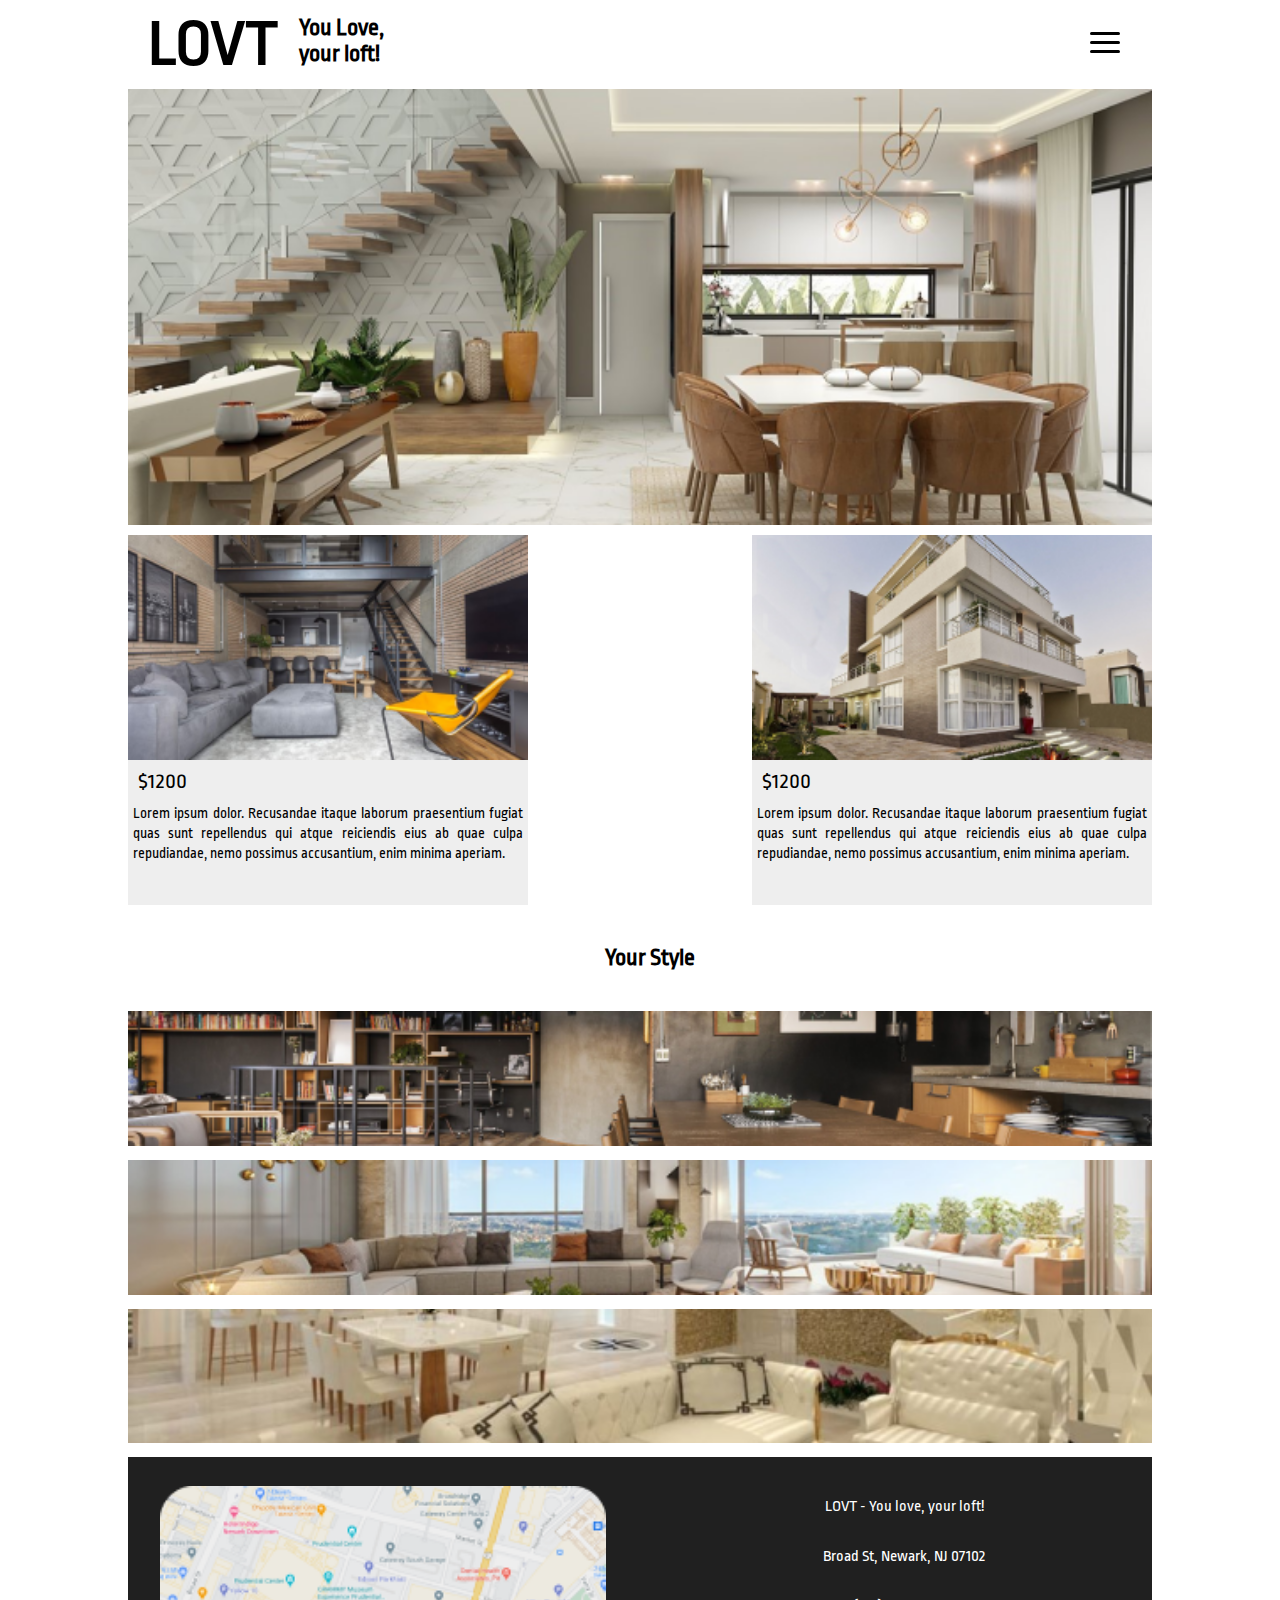
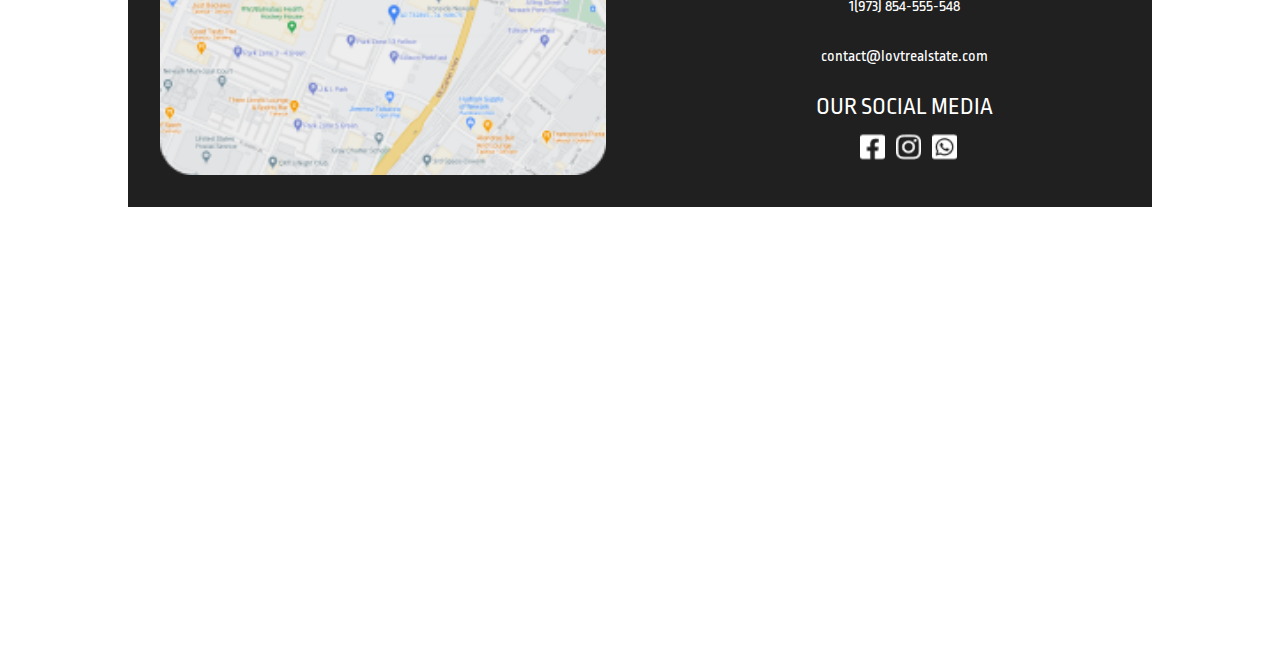
==== index.html @ adc5645a "primer commit LOVT" ====
<!DOCTYPE html>
<html lang="en">
<head>
    <meta charset="UTF-8">
    <meta http-equiv="X-UA-Compatible" content="IE=edge">
    <meta name="viewport" content="width=device-width, initial-scale=1.0">
    <link rel="stylesheet" href="css/styles.css">
    <title>Lovt</title>
</head>
<body>
    <div class="container">
    <header>
        <nav class="navbar">
            
            <div class="logo">
                <h1>LOVT</h1>
                <h2>You Love, <br>
                your loft! </h2>
            </div>
            
            <a href="" class="toggle-button">
                <span class="bar"></span>
                <span class="bar"></span>
                <span class="bar"></span>
            </a>
        </nav>
        
        
        
    </header>

    <main>
        <section class="banner">
            <div class="slide">
                <img src="img/Rectangle 3img-ppal.png" alt="imagenppal">
            </div>
            <div class="setas">
                <a href="#" class="left" title="anterior"></a>
                <a href="#" class="right" title="proximo"></a>
            </div>
        </section>

    
        <section class="projects">
            <div class="card-container">
                <div class="card">
                    <img src="img/Rectangle 6-card-izq.png">
                    <p class="precio">$1200</p>
                    <p class="descrip">Lorem ipsum dolor. Recusandae itaque laborum praesentium fugiat quas sunt repellendus qui atque reiciendis eius ab quae culpa repudiandae, nemo possimus accusantium, enim minima aperiam.</p>
                </div>
                <div class="card">
                    <img src="img/Rectangle 7-card-der.png">
                    <p class="precio">$1200</p>
                    <p class="descrip">Lorem ipsum dolor. Recusandae itaque laborum praesentium fugiat quas sunt repellendus qui atque reiciendis eius ab quae culpa repudiandae, nemo possimus accusantium, enim minima aperiam.</p>
                </div>
            </div>

        </section>
        <div class="divisor"></div>
        <section class="styles">
            <h2>Your Style</h2>
            <div class="imagen-styles">
                <img src="img/Rectangle 11-primer.png" alt="primerimg">
                <img src="img/Rectangle 12-seg.png" alt="segundaimg">
                <img src="img/Rectangle 13-ter.png" alt="tercerimg">
            </div>

        </section>

    </main>

    <footer>
        
            <div class="mapa">
                <img src="img/image 1(1).png" alt="mapa">
            </div>
            <div class="contacto">
                <p>LOVT - You love, your loft!</p>
                <p>Broad St, Newark, NJ 07102</p>
                <p>1(973) 854-555-548</p>
                <p>contact@lovtrealstate.com</p>
            
            <div class="social-media">
                <p>Our Social Media</p>
                <a href="http://www.facebook.com" target="_blank"><img src="img/facebook-square-brands 1.png" class="rotate"></a> 
                <a href="http://www.instagram.com" target="_blank"><img src="img/instagram-brands (1) 1.png"class="rotate"></a> 
                <a href="http://www.linkedin.com" target="_blank"><img src="img/whatsapp-square-brands 1.png"class="rotate"></a> 
            </div>
        </div>


    </footer>
</div>
</body>
</html>
---- css/styles.css ----
@import url('https://fonts.googleapis.com/css2?family=Ropa+Sans:ital@0;1&display=swap');

*{
    margin:0;
    padding:0;
    box-sizing: border-box;
}

body {
    font-family: ropa Sans;
    background-color: white;
}

.container {
    width:80%;
    max-width: 1100px;
    height:250vh;
    background-color: white;
    margin:0 auto;
}


header .navbar {
    width:100%;
    background-color: white;
    display:flex;
    justify-content: space-between;
    align-items: center;

}

header .logo h1{
    font-size: 4rem;
    padding:10px;
    
}

.logo h1,h2{
    float:left;
    margin-left:10px;
    
}

.logo h2 {
    padding-top:15px;
}

header .toggle-button {
    position:absolute;
    top:2rem;
    right: 10rem;
    display:flex;
    justify-content: space-between;
    width:30px;
    height:21px;
    flex-direction: column;
}

header .toggle-button .bar{
    background-color: black;
    height: 3px;
    width:100%;
    border-radius:10px;
}

.slide img{
    width:100%;
}


.slide {
    display:flex;
    justify-content: center;
}

.card-container{
    width:100%;
    display: flex;
    flex:row wrap;
    justify-content: space-between;
    margin-top:10px;


}

.card {
    background-color: #eee;
    width:400px;
    height: 370px;
    text-align: justify;
    color:lightgrey;
    
    
}
.card .precio {
    font-size:22px;
    color:black;
    margin-left:5px;
    padding:5px;
}

.card img {
    width:100%;

}
.card .descrip {
    font-size:15px;
    line-height: 20px;
    padding:5px;
    color:black
}

.divisor {
    height:40px;
}

.styles h2 {
    width:100%;
    text-align:center;
    margin-bottom: 40px;
}

.styles .imagen-styles img {
    margin-bottom: 10px;
    text-align: center;
}

.imagen-styles img {
    width:100%;
}


footer {
    height: 350px;
    background-color:rgb(32, 32, 32);
    display: flex;
    justify-content: space-between;
    align-items: center;
    width: 100%;

}

.mapa {
    width: 50%;
    text-align: left;
    margin-left:2rem;
}

footer .mapa img {
    width: 90%;
}

.contacto {
    width: 50%;
    line-height: 50px;
    text-align: center;
    display: flex;
    flex-direction: column;
    justify-content: space-between;
    color:white;
}

.social-media img {
    width:25px;       
    margin-left: 8px;
}

.social-media p {
    text-transform: uppercase;
    font-size: 1.5rem;
    
}

.social-media {
    text-align:center;
}
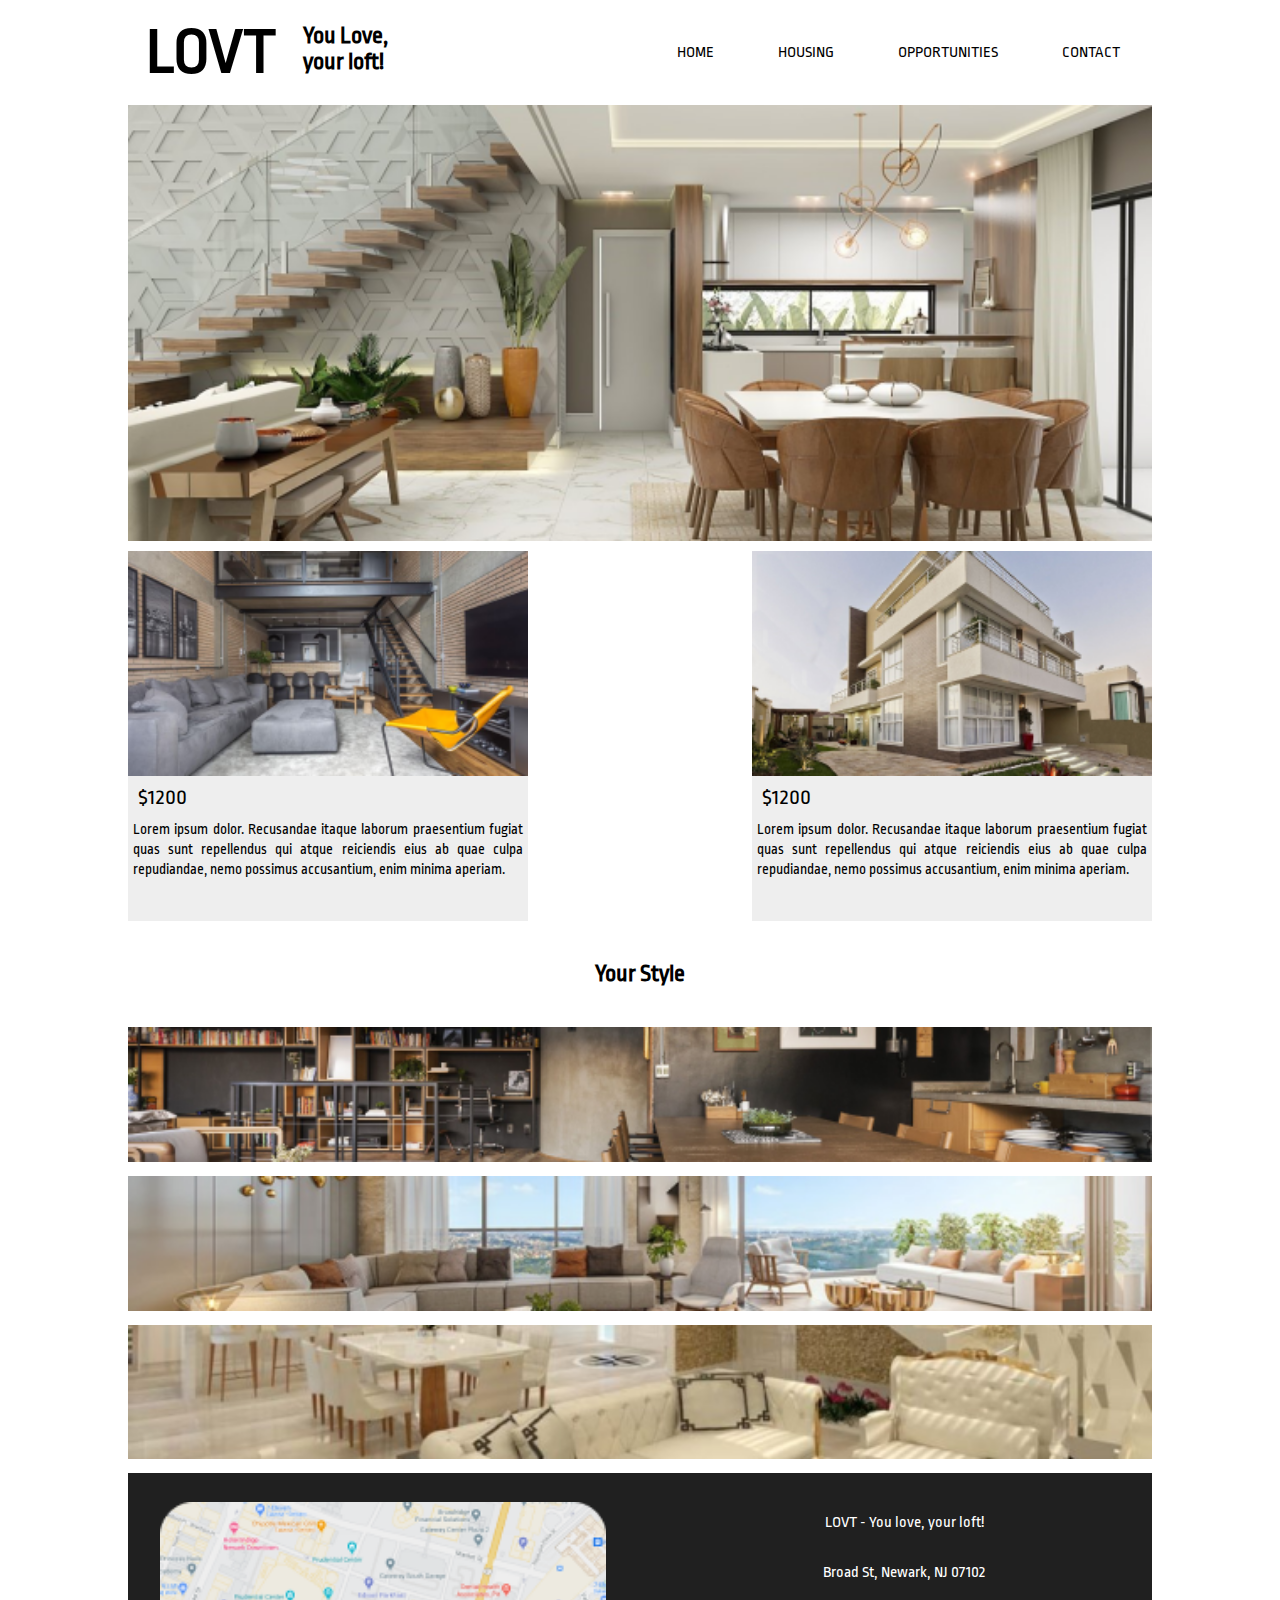
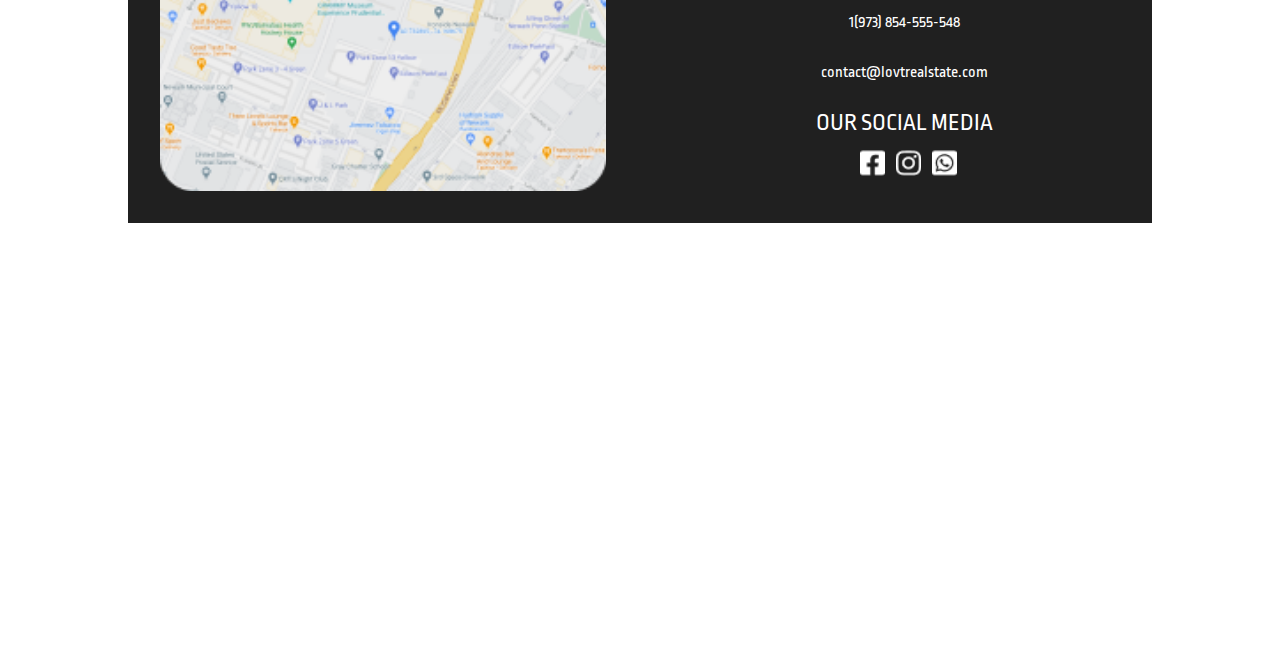
==== commit e69bc37f: "toggle menu added" ====
--- a/index.html
+++ b/index.html
@@ -18,11 +18,20 @@
                 your loft! </h2>
             </div>
             
-            <a href="" class="toggle-button">
+            <a href="#" class="toggle-button">
                 <span class="bar"></span>
                 <span class="bar"></span>
                 <span class="bar"></span>
             </a>
+
+            <div class="navbar-links">
+                <ul>
+                    <li><a href="#">Home</a></li>
+                    <li><a href="#">Housing</a></li>
+                    <li><a href="#">Opportunities</a></li>
+                    <li><a href="#">Contact</a></li>
+                </ul>
+            </div>
         </nav>
         
         
@@ -91,6 +100,7 @@
 
     </footer>
 </div>
+<script src="app.js"></script>
 </body>
 </html>
 
--- a/css/styles.css
+++ b/css/styles.css
@@ -24,32 +24,52 @@
     width:100%;
     background-color: white;
     display:flex;
+    
     justify-content: space-between;
     align-items: center;
 
 }
+
 
 header .logo h1{
     font-size: 4rem;
     padding:10px;
-    
-}
-
-.logo h1,h2{
+    margin:.5rem;
+    
+}
+
+.logo h1,
+.logo h2{
     float:left;
-    margin-left:10px;
-    
+    margin:.5rem;
+    align-items: center;
 }
 
 .logo h2 {
     padding-top:15px;
 }
 
+@media screen and (max-width:860px){
+    .logo {
+        align-self: flex-start;
+    }
+    
+    .logo h1,
+    .logo h2 {
+        margin:0;
+        padding:0;
+
+    }   
+    .logo h2 {
+        padding-top:25px;
+    }
+}
+
 header .toggle-button {
     position:absolute;
-    top:2rem;
-    right: 10rem;
-    display:flex;
+    top:2.5rem;
+    right: 5.1rem;
+    display:none;
     justify-content: space-between;
     width:30px;
     height:21px;
@@ -62,6 +82,71 @@
     width:100%;
     border-radius:10px;
 }
+
+
+.navbar-links ul {
+    display:flex;
+    justify-content: space-between;
+    margin: 0;
+    padding:0;
+
+}
+
+.navbar-links li {
+    list-style: none;
+    padding:1rem
+}
+
+.navbar-links li:hover{
+    background-color: orangered;
+}
+
+.navbar-links li a {
+    text-transform: uppercase;
+    text-decoration: none;
+    padding:1rem;
+    color:black;
+
+}
+
+
+@media screen and (max-width:850px){
+    header .logo{
+        text-align: left;
+        margin:0;
+        padding:0;
+    }
+    
+    header .toggle-button {
+        display:flex;
+    }
+    
+    .navbar {
+        flex-direction: column;
+        align-items: flex-start;
+        
+    }
+    
+    .navbar-links {
+        display:none;
+        width: 100%;
+    }
+    .navbar-links ul {
+        width:100%;
+        flex-direction:row;
+        justify-content: space-between;
+        
+    }
+   
+    
+    .navbar-links.active{
+        display:flex;
+        
+    }
+   
+}
+
+
 
 .slide img{
     width:100%;
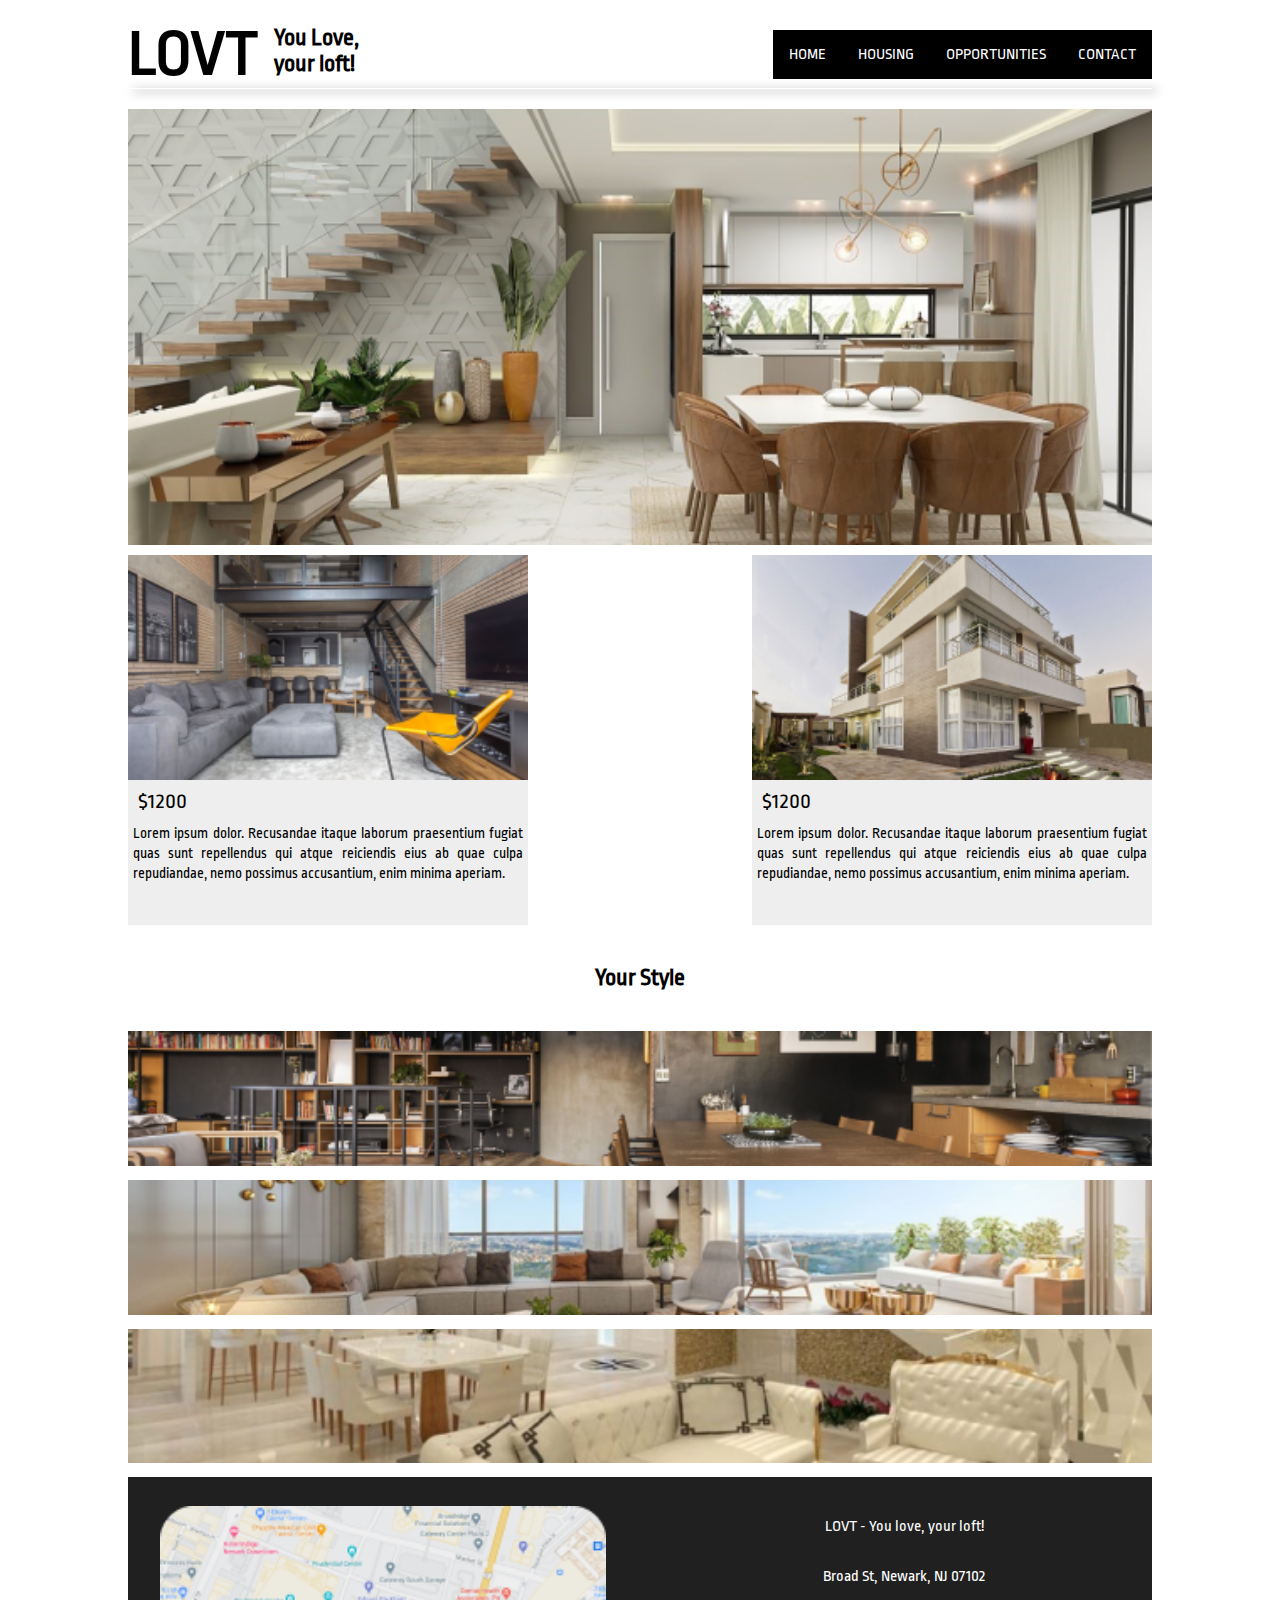
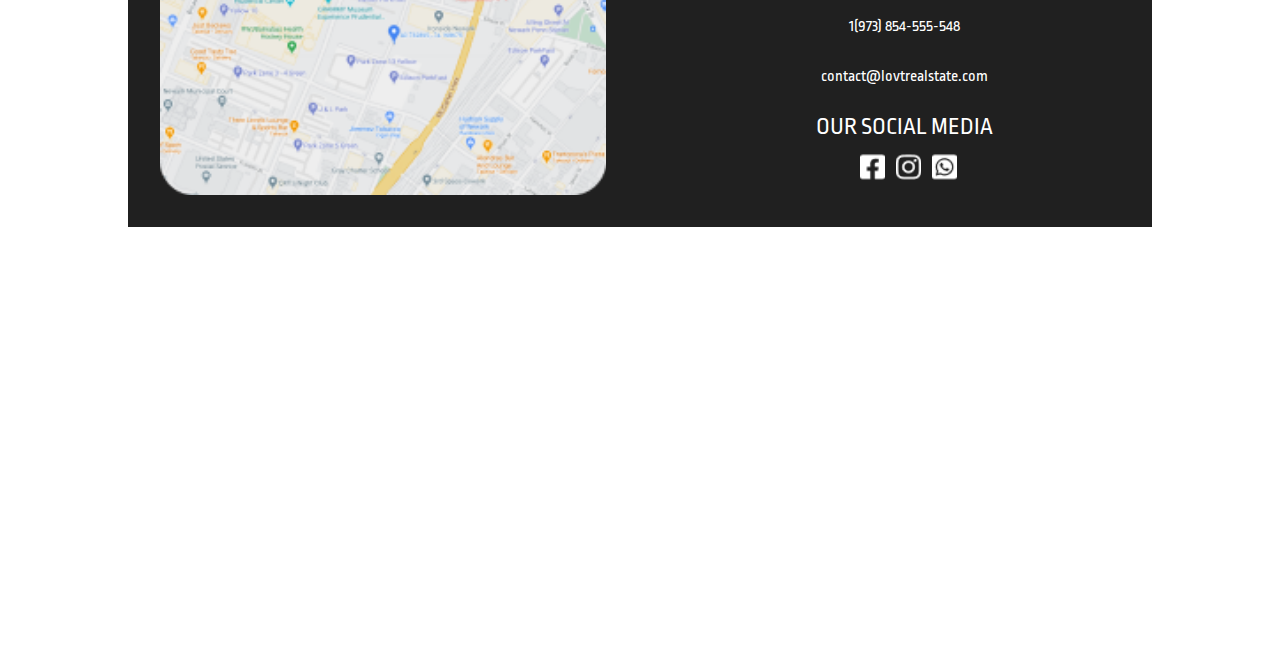
==== commit 8139f8db: "projeto 2.0" ====
--- a/index.html
+++ b/index.html
@@ -57,6 +57,7 @@
                     <p class="precio">$1200</p>
                     <p class="descrip">Lorem ipsum dolor. Recusandae itaque laborum praesentium fugiat quas sunt repellendus qui atque reiciendis eius ab quae culpa repudiandae, nemo possimus accusantium, enim minima aperiam.</p>
                 </div>
+                <div class="divisor"></div>
                 <div class="card">
                     <img src="img/Rectangle 7-card-der.png">
                     <p class="precio">$1200</p>
--- a/css/styles.css
+++ b/css/styles.css
@@ -9,6 +9,7 @@
 body {
     font-family: ropa Sans;
     background-color: white;
+
 }
 
 .container {
@@ -19,37 +20,46 @@
     margin:0 auto;
 }
 
+header::after {
+    content:"";
+    position:absolute;
+    bottom: 0px;
+    top:5.5rem;
+    height: .5px;
+    
+    background-color: none;
+    width:80%;
+    box-shadow: 5px 2px 10px rgba(0,0,0,0.9);
+    
+}
 
 header .navbar {
     width:100%;
     background-color: white;
     display:flex;
-    
     justify-content: space-between;
     align-items: center;
-
-}
-
+    transition: top 1s ease;
+    margin:20px auto;
+    
+}
 
 header .logo h1{
     font-size: 4rem;
-    padding:10px;
-    margin:.5rem;
-    
-}
-
-.logo h1,
-.logo h2{
+    align-items:self;
     float:left;
-    margin:.5rem;
-    align-items: center;
-}
-
-.logo h2 {
-    padding-top:15px;
-}
-
-@media screen and (max-width:860px){
+}
+
+
+
+header .logo h2 {
+    float:left;
+    margin-left:15px;
+        padding-top:5px;
+    
+}
+
+@media screen and (max-width:850px){
     .logo {
         align-self: flex-start;
     }
@@ -58,17 +68,23 @@
     .logo h2 {
         margin:0;
         padding:0;
-
     }   
+    
     .logo h2 {
-        padding-top:25px;
+        margin-left:15px;
+        padding-top:5px;
+        
+    }
+    .card {
+        margin-right:10px;
+        
     }
 }
 
 header .toggle-button {
     position:absolute;
     top:2.5rem;
-    right: 5.1rem;
+    right: 5.2rem;
     display:none;
     justify-content: space-between;
     width:30px;
@@ -89,23 +105,26 @@
     justify-content: space-between;
     margin: 0;
     padding:0;
-
+    background-color: black;
+    transition: top 5s ease;
 }
 
 .navbar-links li {
     list-style: none;
-    padding:1rem
+    padding:1rem 0;
+    
 }
 
 .navbar-links li:hover{
     background-color: orangered;
+    
 }
 
 .navbar-links li a {
     text-transform: uppercase;
     text-decoration: none;
     padding:1rem;
-    color:black;
+    color:white;
 
 }
 
@@ -124,7 +143,7 @@
     .navbar {
         flex-direction: column;
         align-items: flex-start;
-        
+        transition: top 1s ease;
     }
     
     .navbar-links {
@@ -135,13 +154,13 @@
         width:100%;
         flex-direction:row;
         justify-content: space-between;
-        
+        transition: top 1s ease;
     }
    
     
     .navbar-links.active{
         display:flex;
-        
+        transition: top 1s ease;
     }
    
 }
@@ -161,10 +180,8 @@
 .card-container{
     width:100%;
     display: flex;
-    flex:row wrap;
     justify-content: space-between;
     margin-top:10px;
-
 
 }
 
@@ -173,10 +190,14 @@
     width:400px;
     height: 370px;
     text-align: justify;
-    color:lightgrey;
-    
-    
-}
+    color:lightgrey;    
+}
+
+.divisor{
+    height: 30px;
+    width:10px;
+}
+
 .card .precio {
     font-size:22px;
     color:black;
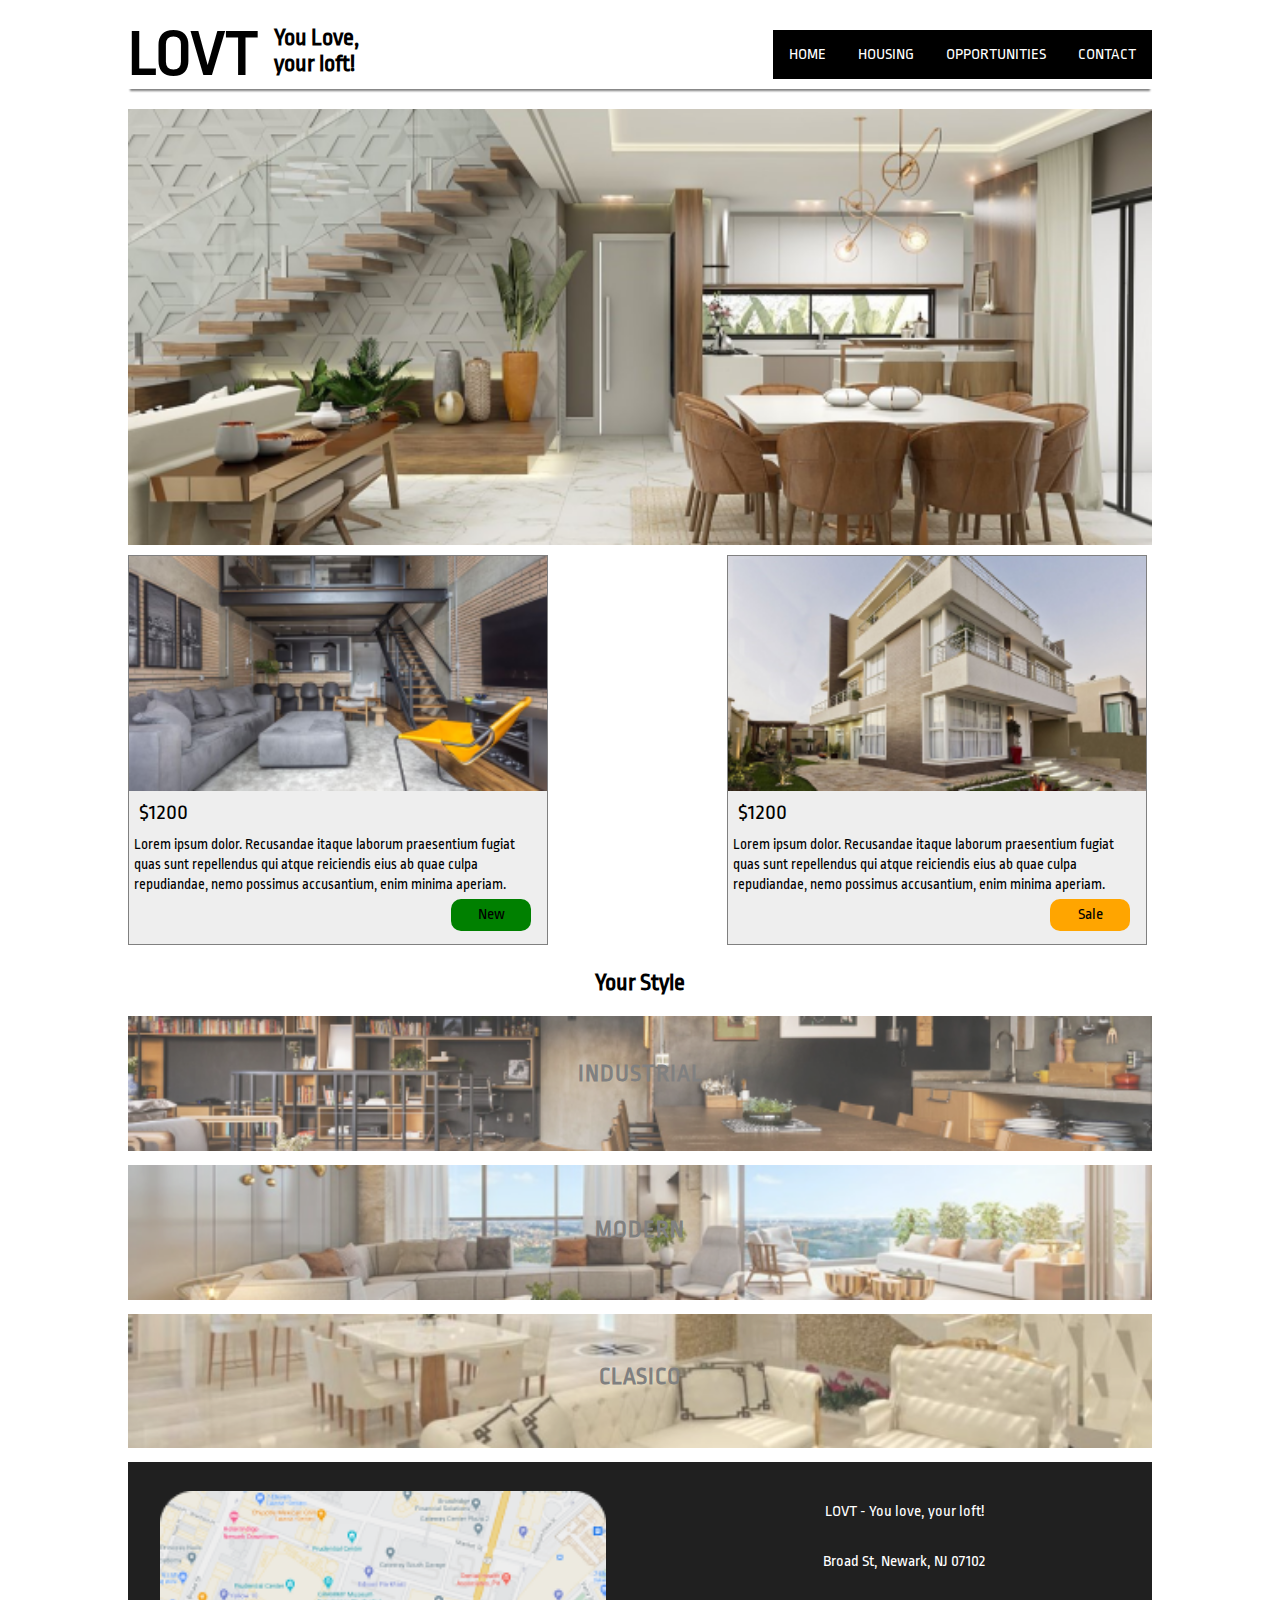
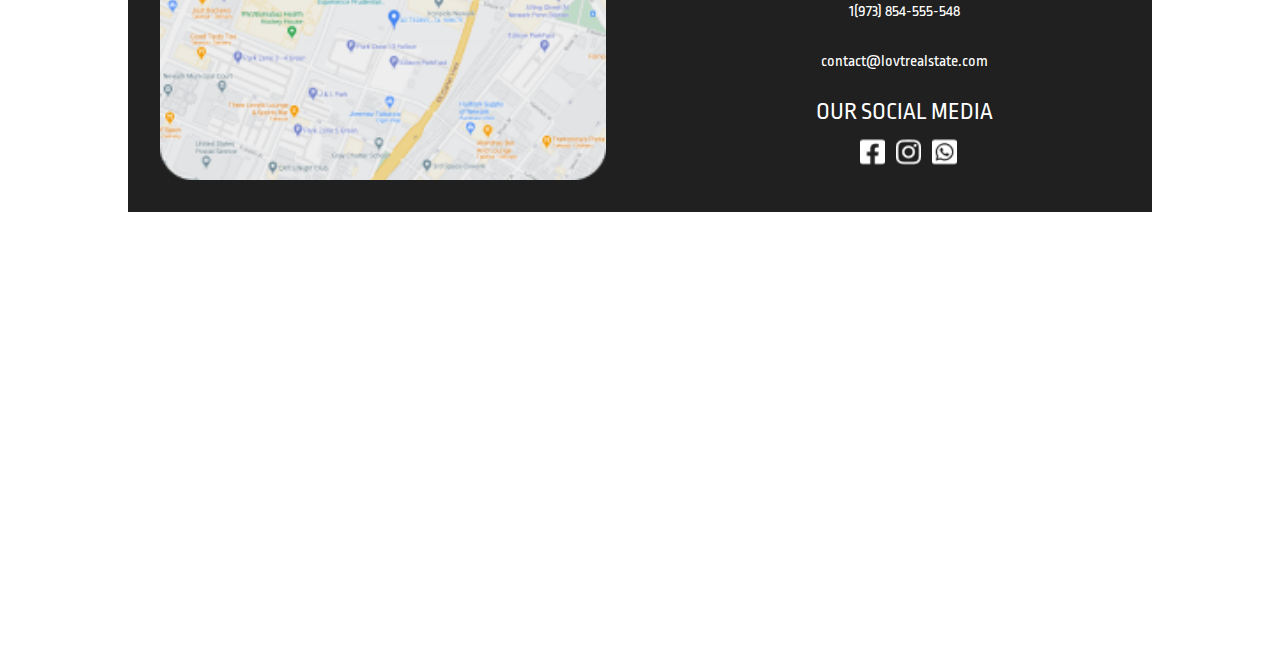
==== commit 00463d9a: "actualizado 05-05" ====
--- a/index.html
+++ b/index.html
@@ -26,16 +26,15 @@
 
             <div class="navbar-links">
                 <ul>
-                    <li><a href="#">Home</a></li>
+                    <li><a href="index.html">Home</a></li>
                     <li><a href="#">Housing</a></li>
                     <li><a href="#">Opportunities</a></li>
-                    <li><a href="#">Contact</a></li>
+                    <li><a href="contact.html">Contact</a></li>
                 </ul>
             </div>
         </nav>
         
-        
-        
+    
     </header>
 
     <main>
@@ -51,28 +50,41 @@
 
     
         <section class="projects">
+            
             <div class="card-container">
                 <div class="card">
                     <img src="img/Rectangle 6-card-izq.png">
                     <p class="precio">$1200</p>
                     <p class="descrip">Lorem ipsum dolor. Recusandae itaque laborum praesentium fugiat quas sunt repellendus qui atque reiciendis eius ab quae culpa repudiandae, nemo possimus accusantium, enim minima aperiam.</p>
+                    <div class="cartel">
+                        <p>New</p>
+                    </div>
+                    
                 </div>
-                <div class="divisor"></div>
+            
+                <!-- <div class="divisor"></div> -->
                 <div class="card">
                     <img src="img/Rectangle 7-card-der.png">
                     <p class="precio">$1200</p>
                     <p class="descrip">Lorem ipsum dolor. Recusandae itaque laborum praesentium fugiat quas sunt repellendus qui atque reiciendis eius ab quae culpa repudiandae, nemo possimus accusantium, enim minima aperiam.</p>
+                    <div class="cartel-2">
+                        <p>Sale</p>
+                    </div>
                 </div>
+
             </div>
 
         </section>
-        <div class="divisor"></div>
+        
         <section class="styles">
             <h2>Your Style</h2>
             <div class="imagen-styles">
-                <img src="img/Rectangle 11-primer.png" alt="primerimg">
-                <img src="img/Rectangle 12-seg.png" alt="segundaimg">
-                <img src="img/Rectangle 13-ter.png" alt="tercerimg">
+                <img src="img/Rectangle 11-primer.png" class="pic1" alt="primerimg">
+                <div class="descript tipo"><p>INDUSTRIAL</p></div>
+                <img src="img/Rectangle 12-seg.png" class="pic2" alt="segundaimg">
+                <div class="descript-2 tipo"><p>MODERN</p></div>
+                <img src="img/Rectangle 13-ter.png" class="pic3" alt="tercerimg">
+                <div class="descript-3 tipo"><p>CLASICO</p></div>
             </div>
 
         </section>
--- a/css/styles.css
+++ b/css/styles.css
@@ -7,7 +7,7 @@
 }
 
 body {
-    font-family: ropa Sans;
+    font-family: "Ropa Sans", sans-serif;
     background-color: white;
 
 }
@@ -20,18 +20,17 @@
     margin:0 auto;
 }
 
+/*
 header::after {
     content:"";
     position:absolute;
     bottom: 0px;
     top:5.5rem;
-    height: .5px;
-    
+    height: .5px;    
     background-color: none;
     width:80%;
-    box-shadow: 5px 2px 10px rgba(0,0,0,0.9);
-    
-}
+    box-shadow: 5px 2px 10px rgba(0,0,0,0.9);  
+} */
 
 header .navbar {
     width:100%;
@@ -48,6 +47,10 @@
     font-size: 4rem;
     align-items:self;
     float:left;
+}
+
+header {
+    box-shadow: 0 4px 2px -2px gray;
 }
 
 
@@ -175,22 +178,73 @@
 .slide {
     display:flex;
     justify-content: center;
+    margin-bottom:10px;
 }
 
 .card-container{
-    width:100%;
     display: flex;
-    justify-content: space-between;
-    margin-top:10px;
-
+    flex-direction: row;
+    
+    justify-content: space-between;
+    align-items: center;
+    
+    
 }
 
 .card {
-    background-color: #eee;
-    width:400px;
+    background-color:#eee;
+    box-sizing: border-box;
+    width: 420px;
+    height: 390px;
+    position:relative; 
+    margin-bottom:5px;
+    border:1px solid grey;    
+    margin-right: 5px;
+    /*background-color: #eee;
+    width:100%;
     height: 370px;
     text-align: justify;
-    color:lightgrey;    
+    color:lightgrey;   */
+}
+
+.cartel {
+    width:5rem;
+    height:2rem;
+    background-color:green;
+    position:absolute;
+    top:-1;
+    right:1rem;
+    border-start-end-radius: 10px;
+    border-end-end-radius:10px;
+    border-top-left-radius: 10px;
+    border-bottom-left-radius: 10px;
+    text-align:center;
+    line-height:2rem;
+}
+
+.cartel:hover {
+    transform: scale(1.09)
+}
+
+.cartel-2:hover {
+    transform: scale(1.09)
+}
+
+.cartel-2 {
+    width:5rem;
+    height:2rem;
+    background-color:orange;
+    position:absolute;
+    top:-20;
+    right:1rem;
+    border-start-end-radius: 10px;
+    border-end-end-radius:10px;
+    border-top-left-radius: 10px;
+    border-bottom-left-radius: 10px;
+    text-align:center;
+    line-height:2rem;
+    
+    
 }
 
 .divisor{
@@ -216,14 +270,12 @@
     color:black
 }
 
-.divisor {
-    height:40px;
-}
 
 .styles h2 {
-    width:100%;
-    text-align:center;
-    margin-bottom: 40px;
+    margin-top:20px;
+    width:100%;
+    text-align:center;
+    margin-bottom: 20px;
 }
 
 .styles .imagen-styles img {
@@ -233,8 +285,55 @@
 
 .imagen-styles img {
     width:100%;
-}
-
+    background: black;
+    opacity:0.8;
+}
+
+.imagen-styles {
+    position:relative;
+
+}
+
+.descript {
+    position:absolute;
+    width:100%;
+    margin:0;
+    top:10%;
+    left:0;
+    display:flex;
+    justify-content: center;
+    align-self: center;
+}
+
+.descript-2 {
+    position:absolute;
+    width:100%;
+    margin:0;
+    top:45%;
+    left:0;
+    display:flex;
+    justify-content: center;
+    align-self: center;
+}
+
+.descript-3 {
+    position:absolute;
+    width:100%;
+    margin:0;
+    top:78%;
+    left:0;
+    display:flex;
+    justify-content: center;
+    align-self: center;
+}
+
+.tipo {
+    color:grey;
+    letter-spacing: 1px;
+    font-weight: 700;
+    font-size: 1.5rem;
+    text-align:center;
+}
 
 footer {
     height: 350px;
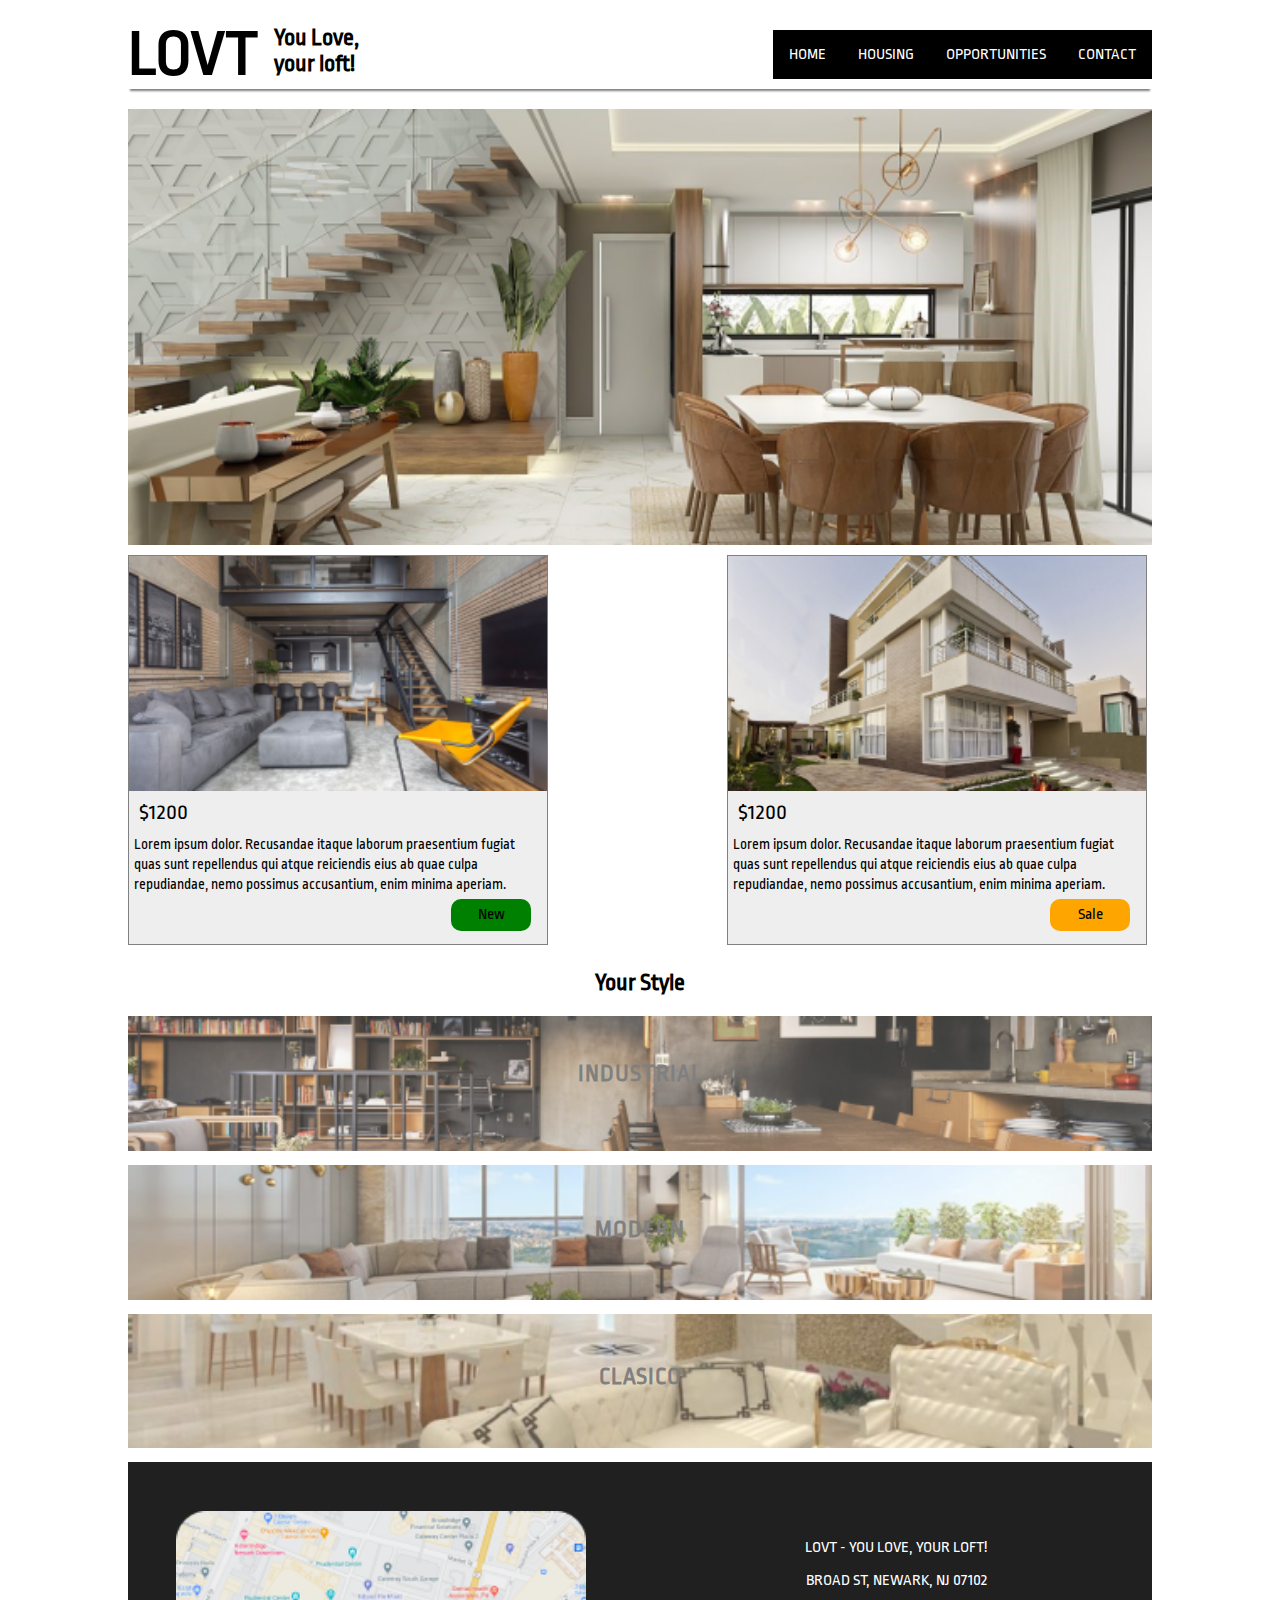
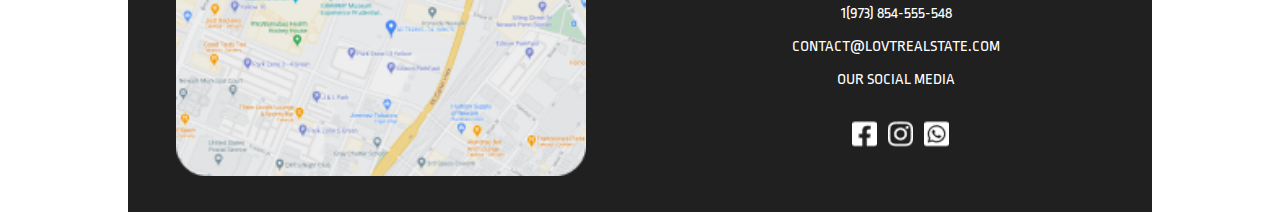
==== commit c107bf7e: "css grid incorporado" ====
--- a/index.html
+++ b/index.html
@@ -27,7 +27,7 @@
             <div class="navbar-links">
                 <ul>
                     <li><a href="index.html">Home</a></li>
-                    <li><a href="#">Housing</a></li>
+                    <li><a href="housing.html">Housing</a></li>
                     <li><a href="#">Opportunities</a></li>
                     <li><a href="contact.html">Contact</a></li>
                 </ul>
@@ -92,26 +92,26 @@
     </main>
 
     <footer>
-        
-            <div class="mapa">
-                <img src="img/image 1(1).png" alt="mapa">
-            </div>
-            <div class="contacto">
-                <p>LOVT - You love, your loft!</p>
-                <p>Broad St, Newark, NJ 07102</p>
-                <p>1(973) 854-555-548</p>
-                <p>contact@lovtrealstate.com</p>
-            
-            <div class="social-media">
-                <p>Our Social Media</p>
-                <a href="http://www.facebook.com" target="_blank"><img src="img/facebook-square-brands 1.png" class="rotate"></a> 
-                <a href="http://www.instagram.com" target="_blank"><img src="img/instagram-brands (1) 1.png"class="rotate"></a> 
-                <a href="http://www.linkedin.com" target="_blank"><img src="img/whatsapp-square-brands 1.png"class="rotate"></a> 
-            </div>
+        <div class="contenedorfooter">
+    <div class="mapa">
+        <img src="img/image 1(1).png"  alt="mapa">
+    </div>
+    
+    <div class="contacto">
+        <p>LOVT - You love, your loft!</p>
+        <p>Broad St, Newark, NJ 07102</p>
+        <p>1(973) 854-555-548</p>
+        <p>contact@lovtrealstate.com</p>
+    
+    <div class="social-media">
+        <p>Our Social Media</p>
+        <a href="http://www.facebook.com" target="_blank"><img src="img/facebook-square-brands 1.png" class="rotate"></a> 
+        <a href="http://www.instagram.com" target="_blank"><img src="img/instagram-brands (1) 1.png"class="rotate"></a> 
+        <a href="http://www.linkedin.com" target="_blank"><img src="img/whatsapp-square-brands 1.png"class="rotate"></a> 
         </div>
-
-
-    </footer>
+    </div>
+  
+</footer>
 </div>
 <script src="app.js"></script>
 </body>
--- a/css/styles.css
+++ b/css/styles.css
@@ -15,7 +15,7 @@
 .container {
     width:80%;
     max-width: 1100px;
-    height:250vh;
+    
     background-color: white;
     margin:0 auto;
 }
@@ -335,44 +335,68 @@
     text-align:center;
 }
 
+
+
 footer {
+    background-color:rgb(32, 32, 32);
+    color: white;
+    display:grid;
     height: 350px;
-    background-color:rgb(32, 32, 32);
-    display: flex;
-    justify-content: space-between;
-    align-items: center;
-    width: 100%;
-
-}
-
-.mapa {
-    width: 50%;
-    text-align: left;
-    margin-left:2rem;
-}
-
-footer .mapa img {
-    width: 90%;
+    width:100%;
+    max-width: 1100px;
+    margin:0 auto;
 }
 
 .contacto {
-    width: 50%;
-    line-height: 50px;
-    text-align: center;
-    display: flex;
-    flex-direction: column;
-    justify-content: space-between;
-    color:white;
+ 
+ align-self:center;
+}
+
+.contenedorfooter {
+    display:grid;
+    grid-template-columns: 50% 50%;
+    margin-top:1rem;
+    align-content: center;
+    justify-content: center;
 }
 
 .social-media img {
     width:25px;       
     margin-left: 8px;
-}
-
-.social-media p {
+    margin-top:1rem;
+}
+
+.social-media p,
+.contacto p {
     text-transform: uppercase;
-    font-size: 1.5rem;
+    font-size: 1rem;
+    text-align: center;
+    margin-bottom:1rem;
+}
+
+@media screen and (max-width:624px){
+    .contenedorfooter {
+        display:grid;
+        grid-template-columns: 1fr;
+        
+    }
+    
+    footer {
+        height:100vh;
+        margin-top:0;
+    }
+    .mapa {
+        display:grid;
+        margin:0 auto;
+        padding:0;
+        margin-left:0;
+        margin-right:auto;
+        margin-bottom:1rem;
+    }
+    .mapa img {
+        margin:0 auto;
+        
+    }
     
 }
 
@@ -380,16 +404,17 @@
     text-align:center;
 }
 
-
-
-
-
-
-
-
-
-
-
-
-
-
+.mapa {
+    width: 80%;
+    text-align: left;
+    margin-left:3rem;
+}
+
+.mapa img {
+    width: 100%;
+}
+
+
+
+
+
